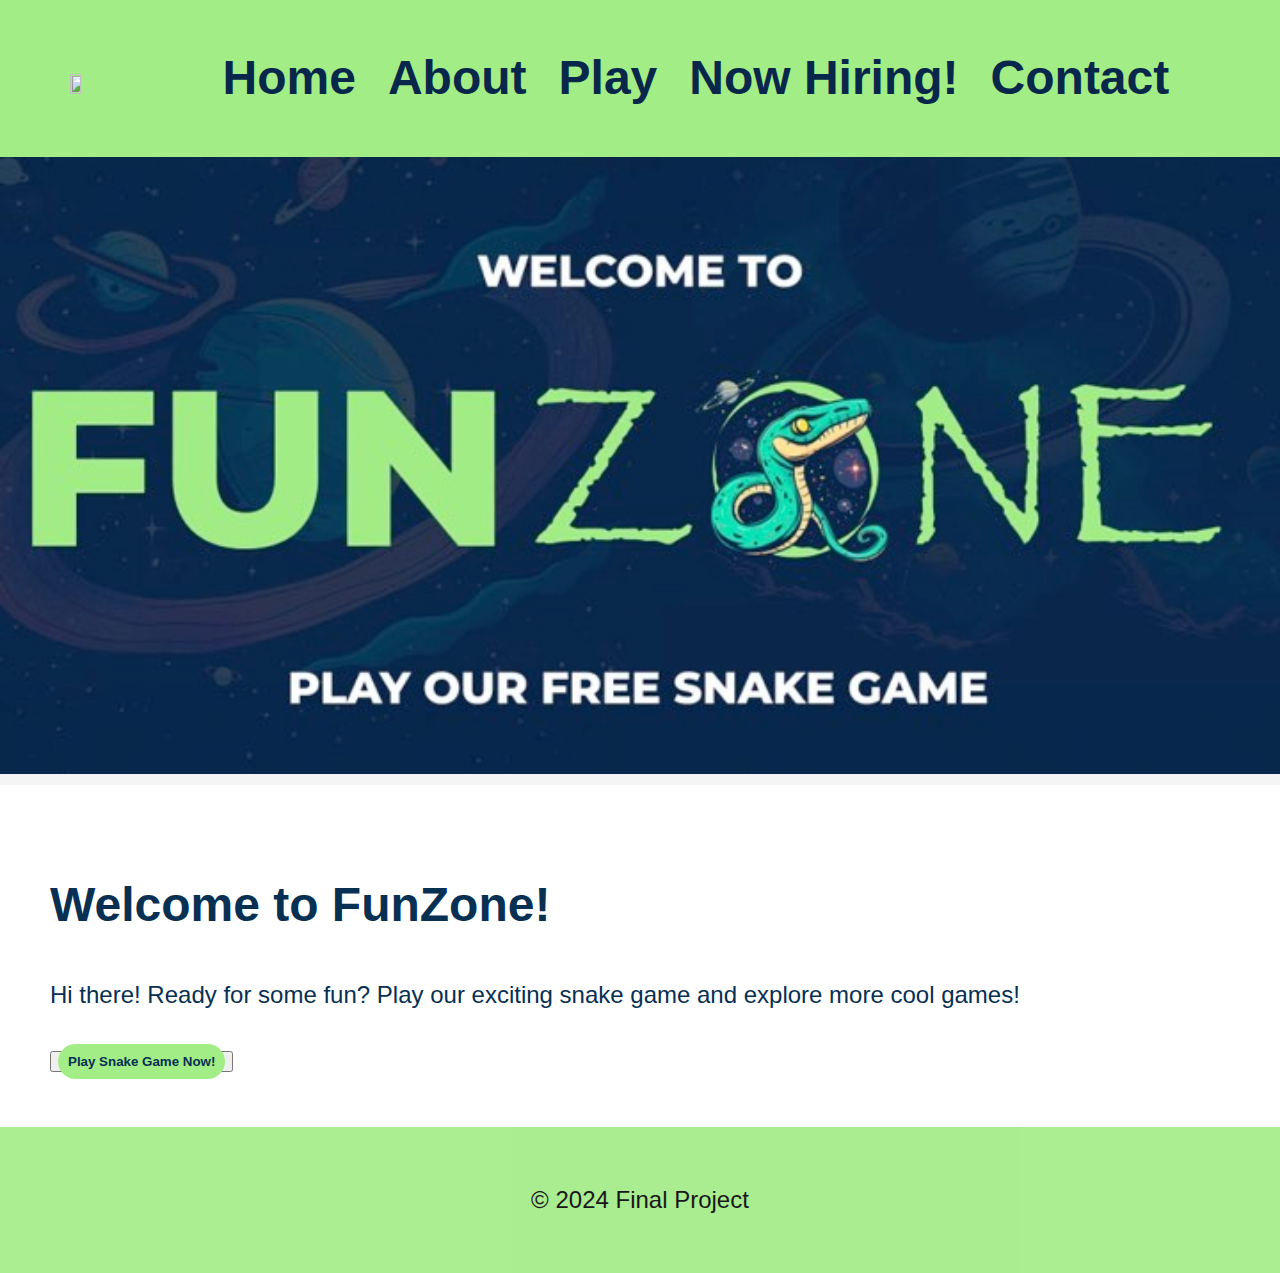
==== index.html @ 78fa098f "changes to home page" ====
<!DOCTYPE html>
<html lang="en">
<head>
    <meta charset="UTF-8">
    <meta name="viewport" content="width=device-width, initial-scale=1.0">
    <title>FunZone - Home</title>
    <link href="css/style.css" rel="stylesheet">
</head>
<body>
    <header>
    <img class="logo" src="/images/snake.png">
    <nav>
        <ul>
            <li><a href="/final-project-IT240/index.html">Home</a></li>
            <li><a href="/final-project-IT240/about.html">About</a></li>
            <li><a href="/final-project-IT240/play.html">Play</a></li>
            <li><a href="/final-project-IT240/services.html">Now Hiring!</a></li>
            <li><a href="/final-project-IT240/contact.html">Contact</a></li>
        </ul>
    </nav>
    </header>
    <img src="images/funzone.jpg" alt="Snake Game Banner" width="100%">
    <main class="home">
    <section class="hero">
        <h1>Welcome to FunZone!</h1>
        <p>Hi there! Ready for some fun? Play our exciting snake game and explore more cool games!</p>
        <button>
            <a href="/final-project-IT240/play.html" class="cta-button">Play Snake Game Now!</a>
        </button>
    </section>
    </main>
    <footer class="footer">
        <p>&copy; 2024 Final Project</p>
    </footer>
</body>
</html>
---- css/style.css ----
.gallery img {
    width: 100%;
    margin: auto;
  }
  
  .gallery {
    display: grid;
    grid-template-columns: 1fr;
    grid-template-rows: auto;
    padding: 20px;
    gap: 10px;
  }
  
  .grid-container {
      display: grid;
      grid-template-areas: 
          "nav",
          "header",
          "main",
          "footer";
      grid-template-columns: 1fr;
      grid-template-rows: auto;
  }
  
  header {
    background-color:#a2ed86;
    color: white;
    text-align: center;
    font-size: 2em;
    padding: 20px;
    margin: 0;
  }
  
  nav {
    background-color: #a2ed86;
    width: 100%;
    margin: 0;
    padding: 20px 5px;
    position: sticky;
    top: 0;
  }
  
  nav li:last-child {
    border-right: none;
  }
  
  nav ul {
    list-style-type: none;
    align-items: center;
  }
  
  nav a {
    text-decoration: none;
    color: #09274b;
    font-weight: bold;
    padding: 14px 16px;
  }
  
  nav a:hover {
    color: white;
  }
  
  h2 {
    padding: 10px 20px;
    font-size: 14px;
    color: white;
  }
  
  .home {
    background-color: white;
    color: #083053;
  }

  main {
    background-color: #083053;
    margin: auto;
    padding: 50px;
  }
  
  body {
    font-family: Montserrat, Helvetica, sans-serif;
    margin: 0;
    padding: 0;
    background-color: whitesmoke;
    font-size: 14px;
    line-height: 1.6;
    color: white;
  }
  
   
  footer {
    background-color: #a2ed86;
    opacity: 0.9;
    padding: 30px 50px;
    color: black;
    text-align: center;
  }
  
  @media (min-width: 768px) {
    .grid-container {
      display: grid;
      grid-template-areas:
          "header",
          "nav",
          "main",
          "footer";
    }
  
    nav ul {
      list-style-type: none;
      display: inline-flex;
      align-items: center;
    }
  
    .gallery {
      grid-template-columns: 1fr 1fr;
    }
  
    body {
        font-size: 20px;
    }
  }
  
  @media (min-width: 1024px) {
    body {
      font-size: 24px;
    }
    .gallery {
      grid-template-columns: 1fr 1fr 1fr;
    }
  }

  header {
    padding: 20px;
    display: flex;
    justify-content: space-between;
    align-items: center;
}

.logo {
    width: 10%;
    height: 10%;
}

nav ul {
    list-style: none;
    margin: 0;
    padding: 0;
}  

.contact-intro, .contact-form-section, .contact-details {
    text-align: center;
    padding: 50px 20px;
}

.contact-intro h1, .contact-form-section h2, .contact-details h2 {
    font-size: 36px;
    color: white;
}

.contact-intro p, .contact-details p {
    font-size: 18px;
    color: white;
}

.contact-form {
    max-width: 600px;
    margin: 0 auto;
    text-align: left;
}

.contact-form label {
    display: block;
    margin-bottom: 5px;
    font-weight: bold;
}

.contact-form input, .contact-form textarea {
    width: 100%;
    padding: 10px;
    margin-bottom: 15px;
    border: 1px solid #ccc;
    border-radius: 5px;
}

.contact-form button {
    background-color: white;
    color: #083053;
    padding: 10px 20px;
    border: none;
    border-radius: 5px;
    font-size: 18px;
    cursor: pointer;
}

.contact-form button:hover {
    background-color: #a2ed86;
}

.map iframe {
    width: 100%;
    max-width: 600px;
    height: 450px;
    border: 0;
    margin: 20px 0;
}

.hero image {
  size: 10px 10px;
}

.cta-button {
  color: #083053;
  background-color: #a2ed86;
  padding: 10px;
  border-radius: 24px;
  text-decoration: none;
  font-weight: bolder;
}

footer .contact p, footer .social-media a {
  margin: 10px 0;
}
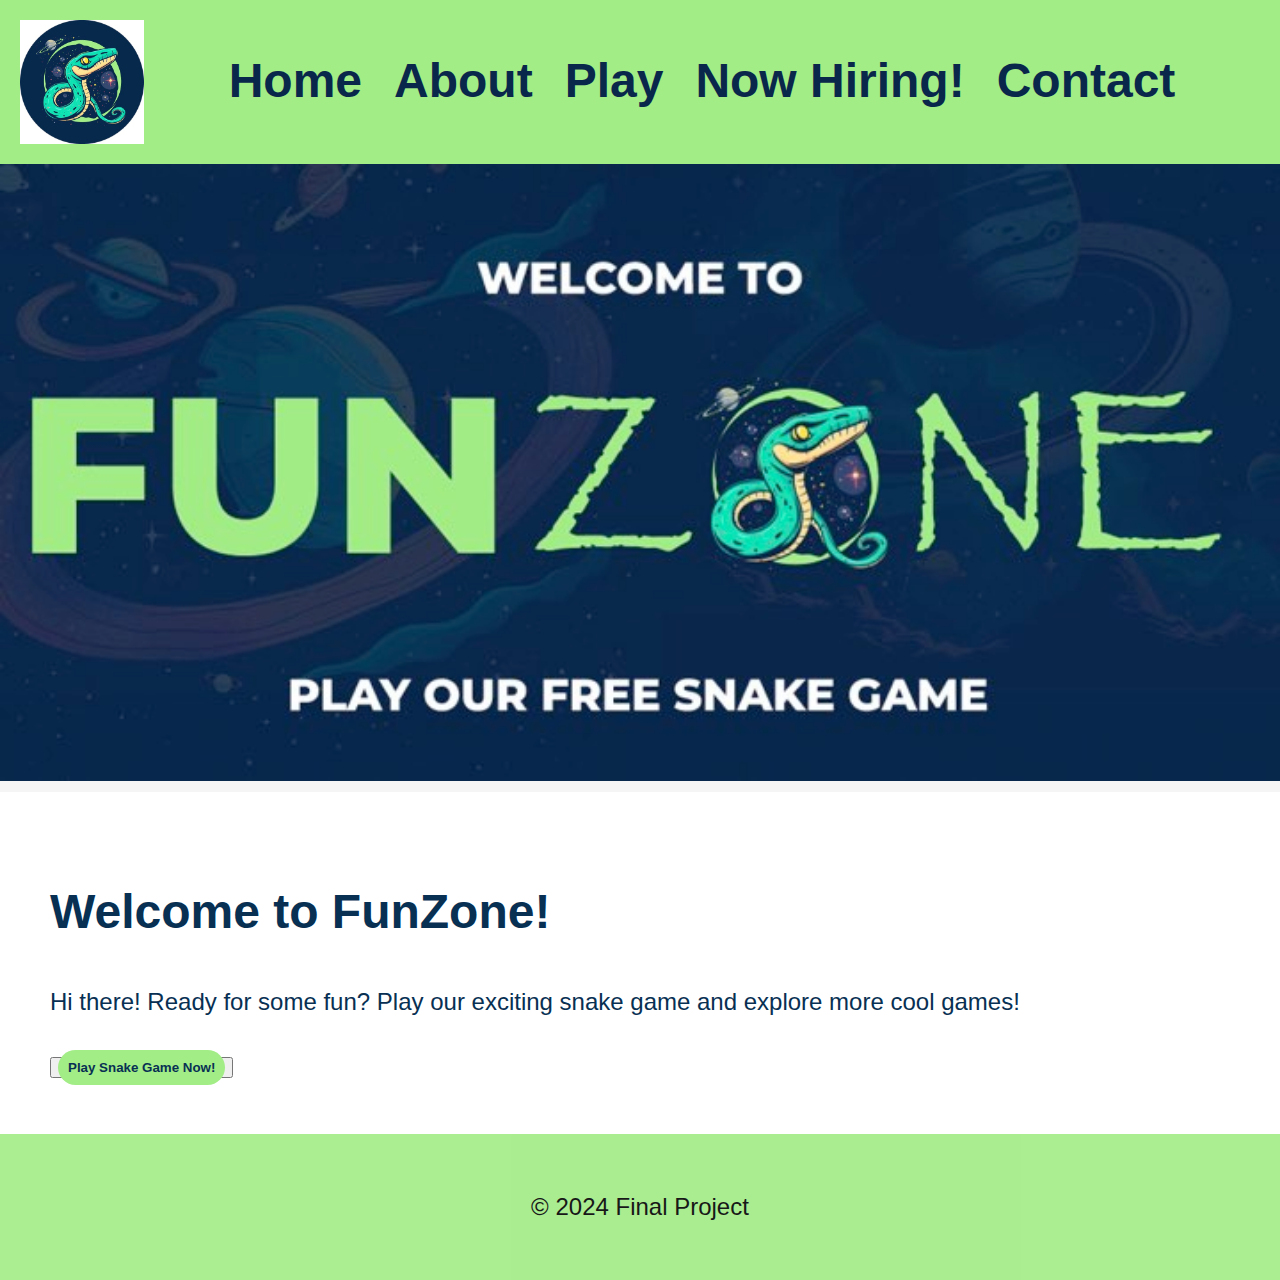
==== commit d42c7c0d: "changed png image to jpg" ====
--- a/index.html
+++ b/index.html
@@ -8,7 +8,7 @@
 </head>
 <body>
     <header>
-    <img class="logo" src="/images/snake.png">
+    <img class="logo" src="/images/snake.jpg">
     <nav>
         <ul>
             <li><a href="/final-project-IT240/index.html">Home</a></li>
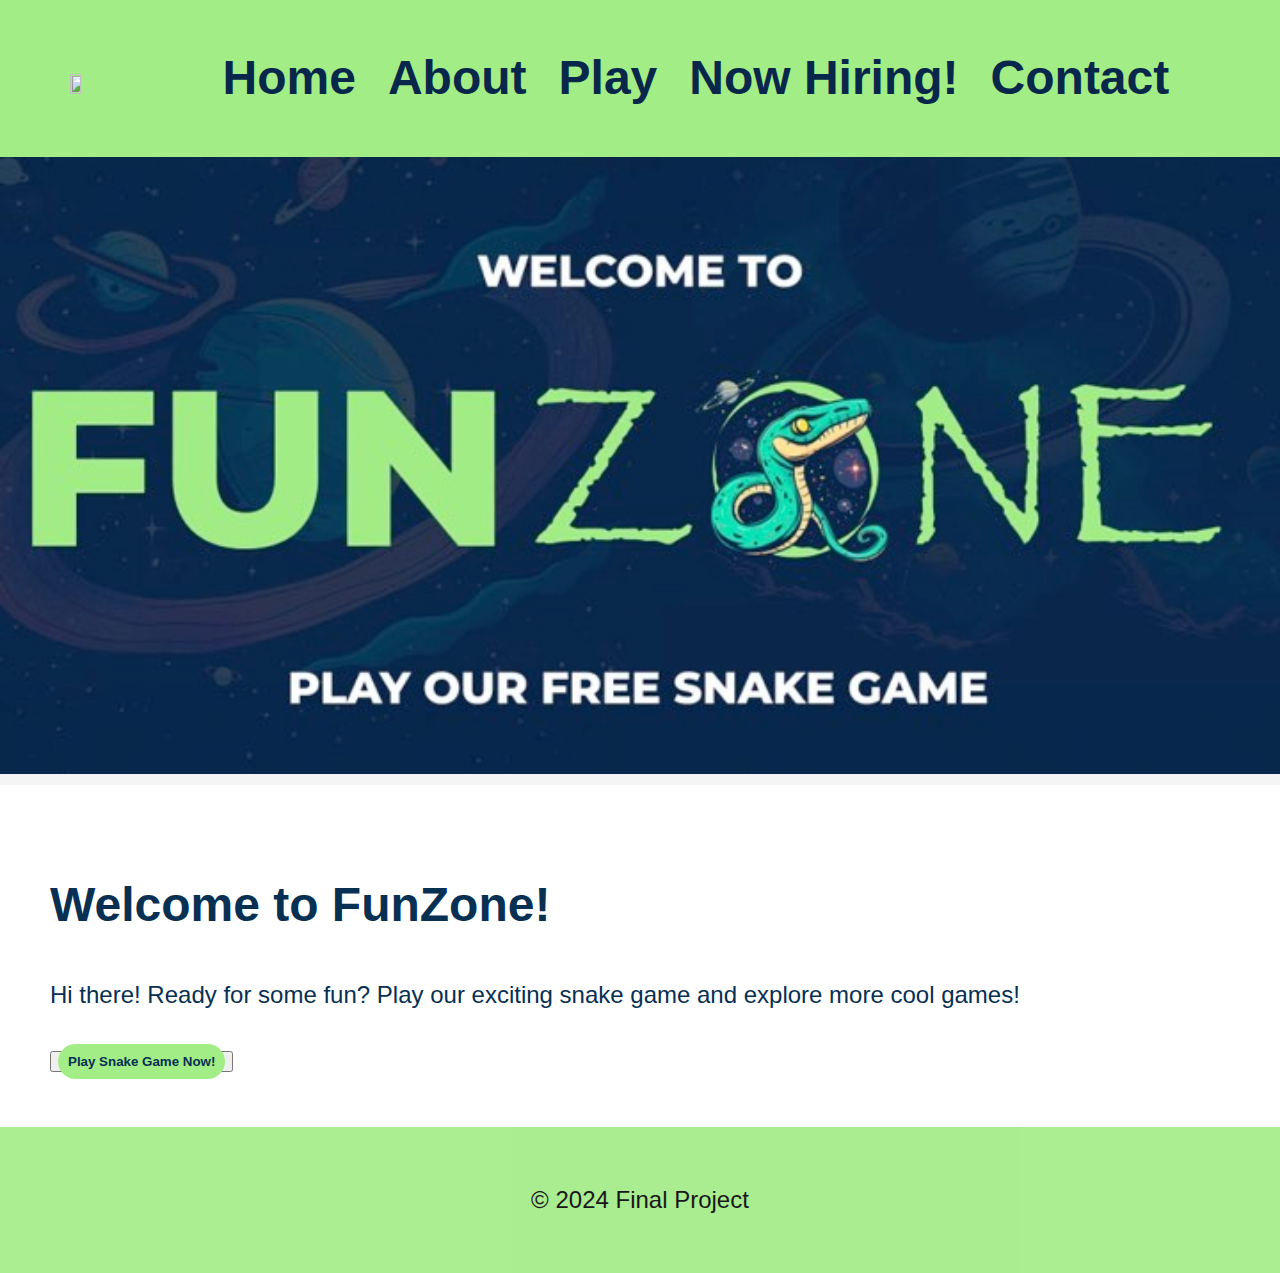
==== commit 3626285e: "returned image to png" ====
--- a/index.html
+++ b/index.html
@@ -8,7 +8,7 @@
 </head>
 <body>
     <header>
-    <img class="logo" src="/images/snake.jpg">
+    <img class="logo" src="/images/snake.png">
     <nav>
         <ul>
             <li><a href="/final-project-IT240/index.html">Home</a></li>
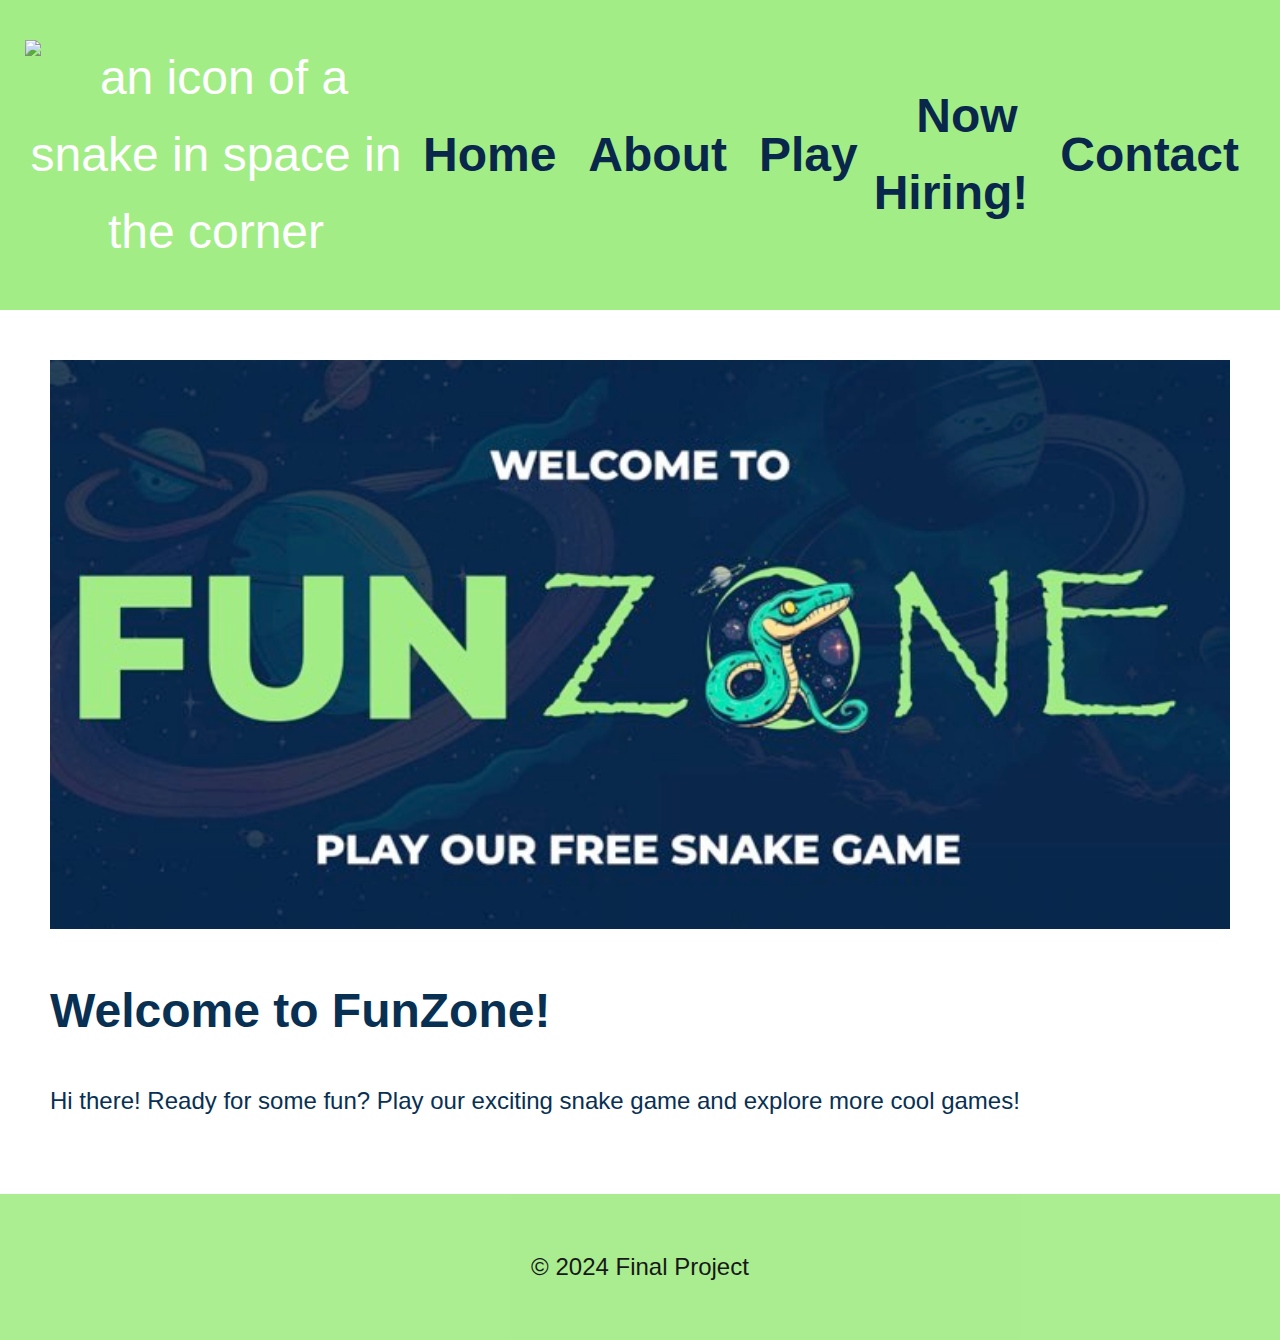
==== commit 719cd272: "button edit and image edits" ====
--- a/index.html
+++ b/index.html
@@ -8,24 +8,24 @@
 </head>
 <body>
     <header>
-    <img class="logo" src="/images/snake.png">
-    <nav>
-        <ul>
-            <li><a href="/final-project-IT240/index.html">Home</a></li>
-            <li><a href="/final-project-IT240/about.html">About</a></li>
-            <li><a href="/final-project-IT240/play.html">Play</a></li>
-            <li><a href="/final-project-IT240/services.html">Now Hiring!</a></li>
-            <li><a href="/final-project-IT240/contact.html">Contact</a></li>
-        </ul>
-    </nav>
+        <nav>
+            <ul>
+                <li><img class="logo" src="/images/snake.png" alt="an icon of a snake in space in the corner"></li>
+                <li><a href="/final-project-IT240/index.html">Home</a></li>
+                <li><a href="/final-project-IT240/about.html">About</a></li>
+                <li><a href="/final-project-IT240/play.html">Play</a></li>
+                <li><a href="/final-project-IT240/services.html">Now Hiring!</a></li>
+                <li><a href="/final-project-IT240/contact.html">Contact</a></li>
+            </ul>
+        </nav>
     </header>
-    <img src="images/funzone.jpg" alt="Snake Game Banner" width="100%">
     <main class="home">
+        <img src="images/funzone.jpg" alt="Snake Game Banner" width="100%">
     <section class="hero">
         <h1>Welcome to FunZone!</h1>
         <p>Hi there! Ready for some fun? Play our exciting snake game and explore more cool games!</p>
-        <button>
-            <a href="/final-project-IT240/play.html" class="cta-button">Play Snake Game Now!</a>
+        <button href="/final-project-IT240/play.html" class="cta-button">
+            Play Snake Game Now!
         </button>
     </section>
     </main>
--- a/css/style.css
+++ b/css/style.css
@@ -216,6 +216,7 @@
   border-radius: 24px;
   text-decoration: none;
   font-weight: bolder;
+  display: none;
 }
 
 footer .contact p, footer .social-media a {
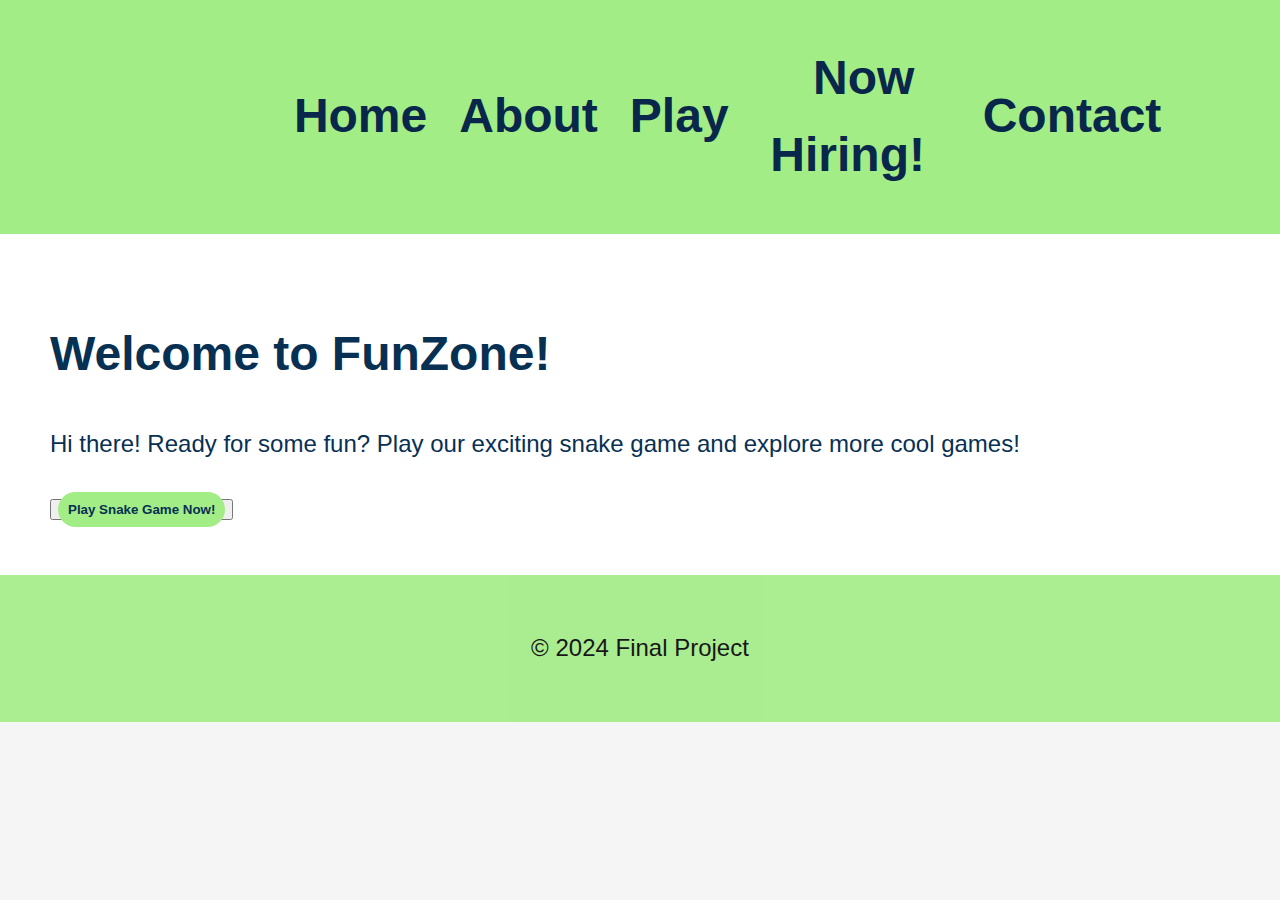
==== commit 3e0f1b68: "undo changes" ====
--- a/index.html
+++ b/index.html
@@ -10,7 +10,7 @@
     <header>
         <nav>
             <ul>
-                <li><img class="logo" src="/images/snake.png" alt="an icon of a snake in space in the corner"></li>
+                <li><a class="logo" src="/images/snake.png"></li>
                 <li><a href="/final-project-IT240/index.html">Home</a></li>
                 <li><a href="/final-project-IT240/about.html">About</a></li>
                 <li><a href="/final-project-IT240/play.html">Play</a></li>
@@ -20,12 +20,11 @@
         </nav>
     </header>
     <main class="home">
-        <img src="images/funzone.jpg" alt="Snake Game Banner" width="100%">
     <section class="hero">
         <h1>Welcome to FunZone!</h1>
         <p>Hi there! Ready for some fun? Play our exciting snake game and explore more cool games!</p>
-        <button href="/final-project-IT240/play.html" class="cta-button">
-            Play Snake Game Now!
+        <button>
+            <a href="/final-project-IT240/play.html" class="cta-button">Play Snake Game Now!</a>
         </button>
     </section>
     </main>
--- a/css/style.css
+++ b/css/style.css
@@ -216,7 +216,6 @@
   border-radius: 24px;
   text-decoration: none;
   font-weight: bolder;
-  display: none;
 }
 
 footer .contact p, footer .social-media a {
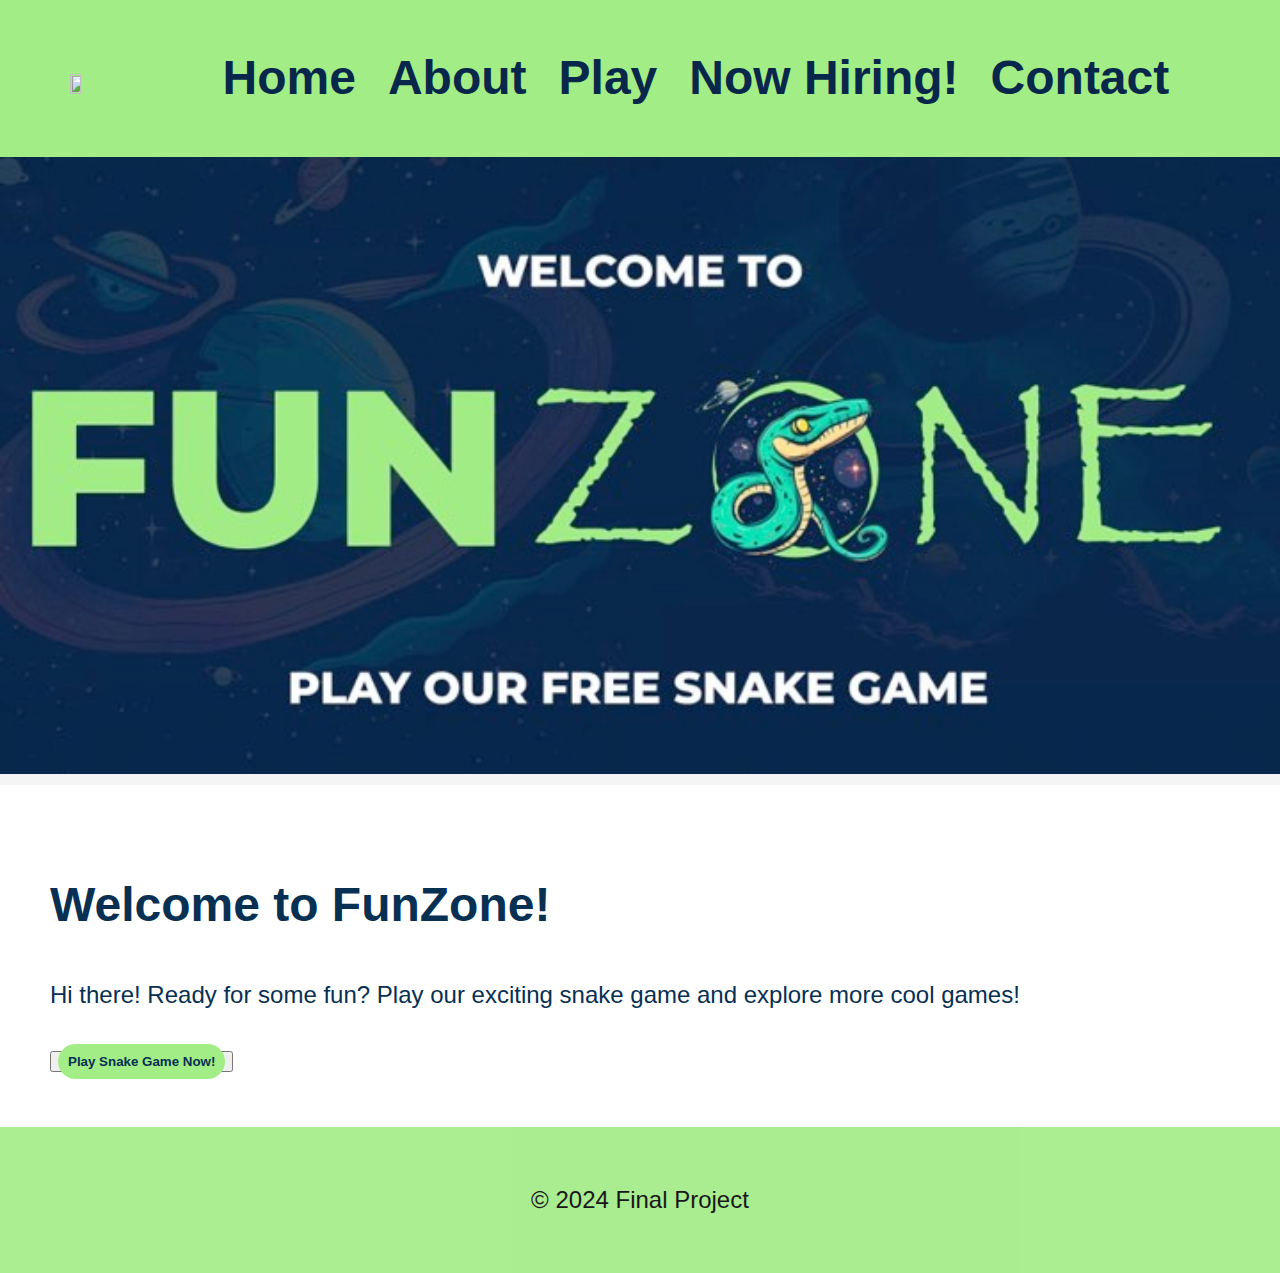
==== commit 8eab3913: "undo" ====
--- a/index.html
+++ b/index.html
@@ -8,17 +8,18 @@
 </head>
 <body>
     <header>
-        <nav>
-            <ul>
-                <li><a class="logo" src="/images/snake.png"></li>
-                <li><a href="/final-project-IT240/index.html">Home</a></li>
-                <li><a href="/final-project-IT240/about.html">About</a></li>
-                <li><a href="/final-project-IT240/play.html">Play</a></li>
-                <li><a href="/final-project-IT240/services.html">Now Hiring!</a></li>
-                <li><a href="/final-project-IT240/contact.html">Contact</a></li>
-            </ul>
-        </nav>
+    <img class="logo" src="/images/snake.png">
+    <nav>
+        <ul>
+            <li><a href="/final-project-IT240/index.html">Home</a></li>
+            <li><a href="/final-project-IT240/about.html">About</a></li>
+            <li><a href="/final-project-IT240/play.html">Play</a></li>
+            <li><a href="/final-project-IT240/services.html">Now Hiring!</a></li>
+            <li><a href="/final-project-IT240/contact.html">Contact</a></li>
+        </ul>
+    </nav>
     </header>
+    <img src="images/funzone.jpg" alt="Snake Game Banner" width="100%">
     <main class="home">
     <section class="hero">
         <h1>Welcome to FunZone!</h1>
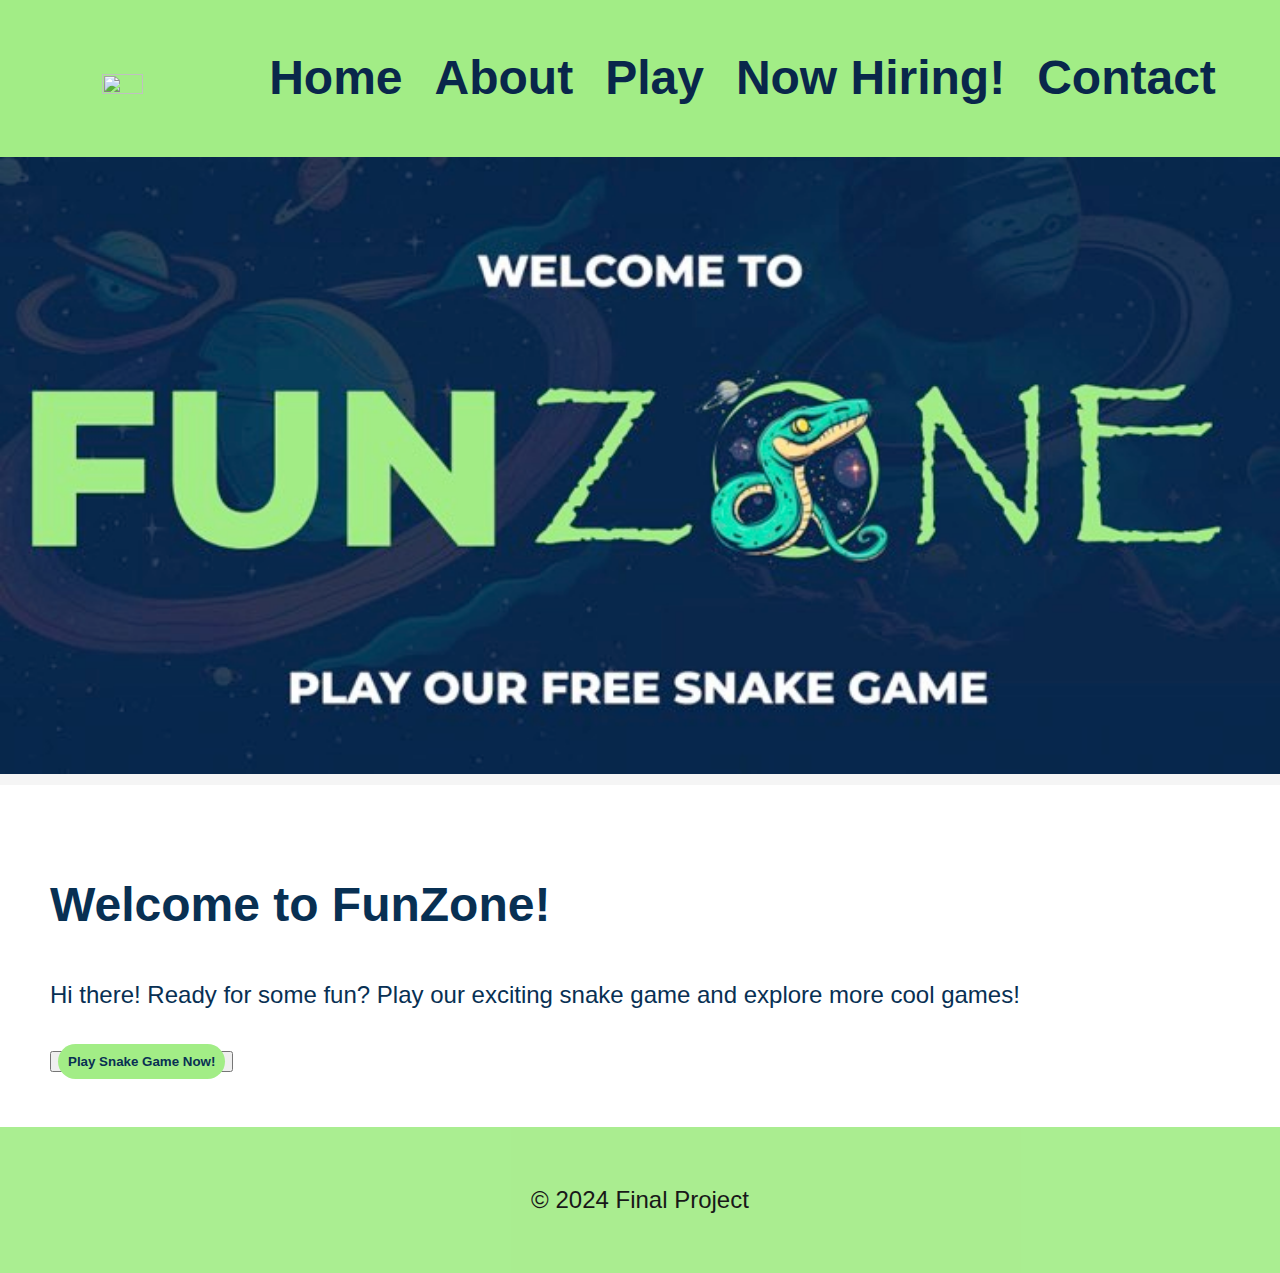
==== commit 867986fa: "logo edit" ====
--- a/index.html
+++ b/index.html
@@ -9,15 +9,15 @@
 <body>
     <header>
     <img class="logo" src="/images/snake.png">
-    <nav>
-        <ul>
-            <li><a href="/final-project-IT240/index.html">Home</a></li>
-            <li><a href="/final-project-IT240/about.html">About</a></li>
-            <li><a href="/final-project-IT240/play.html">Play</a></li>
-            <li><a href="/final-project-IT240/services.html">Now Hiring!</a></li>
-            <li><a href="/final-project-IT240/contact.html">Contact</a></li>
-        </ul>
-    </nav>
+        <nav>
+            <ul>
+                <li><a href="/final-project-IT240/index.html">Home</a></li>
+                <li><a href="/final-project-IT240/about.html">About</a></li>
+                <li><a href="/final-project-IT240/play.html">Play</a></li>
+                <li><a href="/final-project-IT240/services.html">Now Hiring!</a></li>
+                <li><a href="/final-project-IT240/contact.html">Contact</a></li>
+            </ul>
+        </nav>
     </header>
     <img src="images/funzone.jpg" alt="Snake Game Banner" width="100%">
     <main class="home">
--- a/css/style.css
+++ b/css/style.css
@@ -138,8 +138,8 @@
 }
 
 .logo {
-    width: 10%;
-    height: 10%;
+    width: 20%;
+    height: 20%;
 }
 
 nav ul {
@@ -206,7 +206,7 @@
 }
 
 .hero image {
-  size: 10px 10px;
+  size: 20px 20px;
 }
 
 .cta-button {
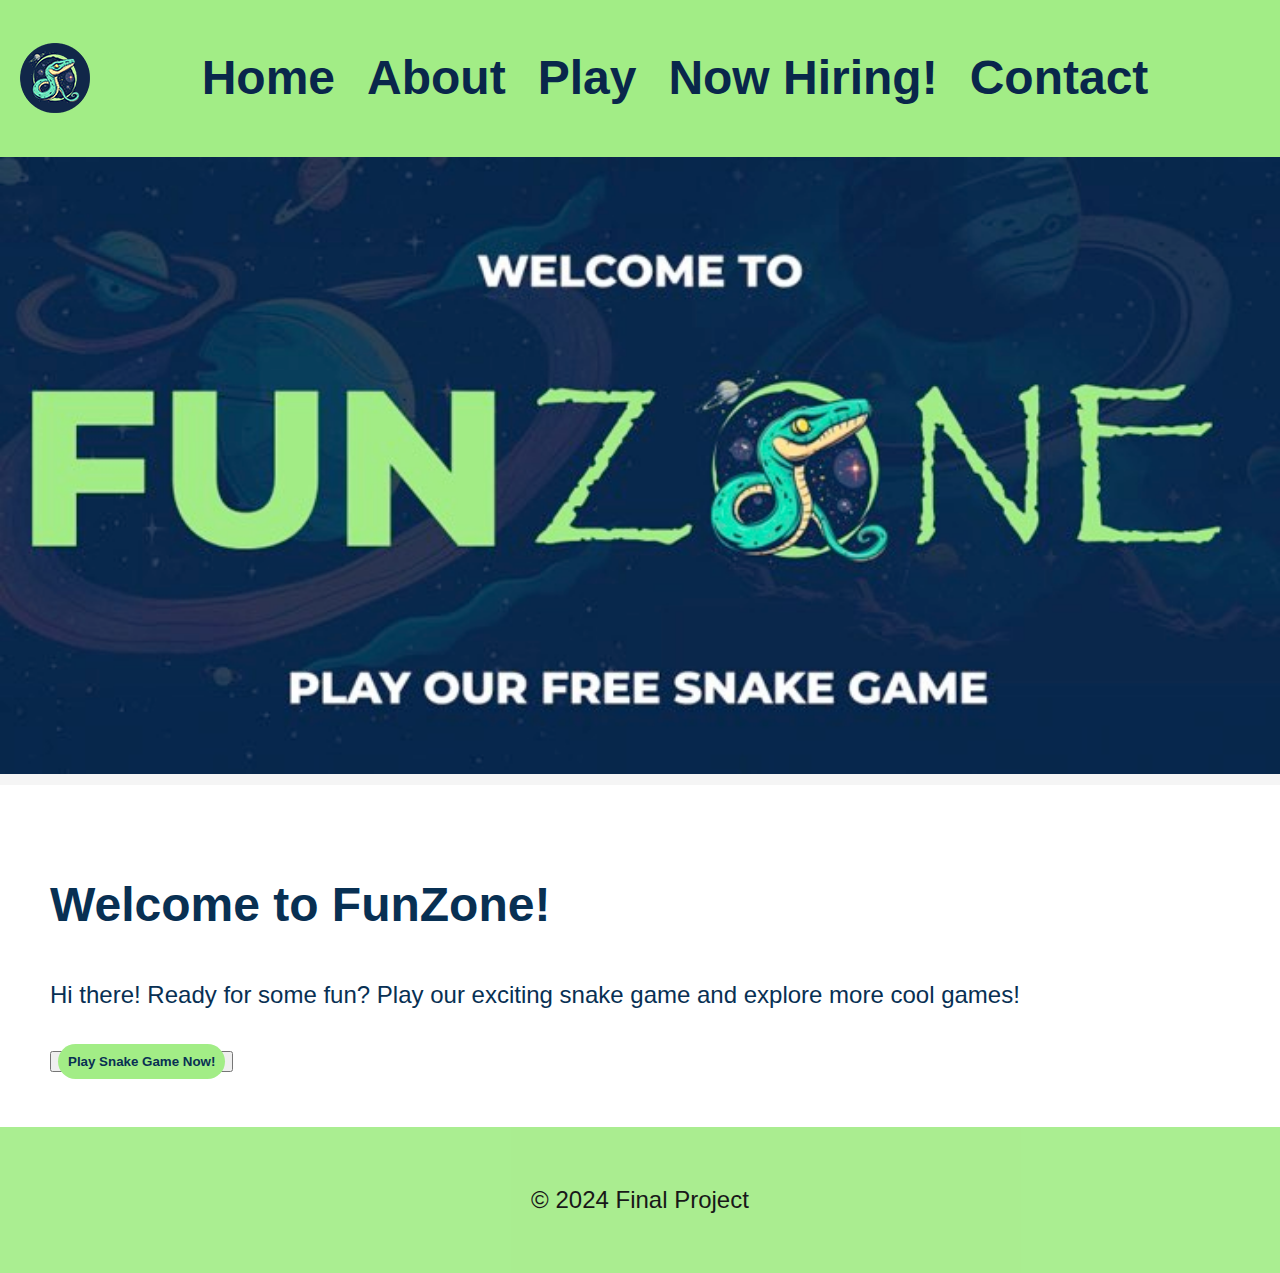
==== commit 3a251826: "changed icon" ====
--- a/index.html
+++ b/index.html
@@ -8,7 +8,7 @@
 </head>
 <body>
     <header>
-    <img class="logo" src="/images/snake.png">
+    <img class="logo" src="images/Snake.png">
         <nav>
             <ul>
                 <li><a href="/final-project-IT240/index.html">Home</a></li>
--- a/css/style.css
+++ b/css/style.css
@@ -137,11 +137,6 @@
     align-items: center;
 }
 
-.logo {
-    width: 20%;
-    height: 20%;
-}
-
 nav ul {
     list-style: none;
     margin: 0;
